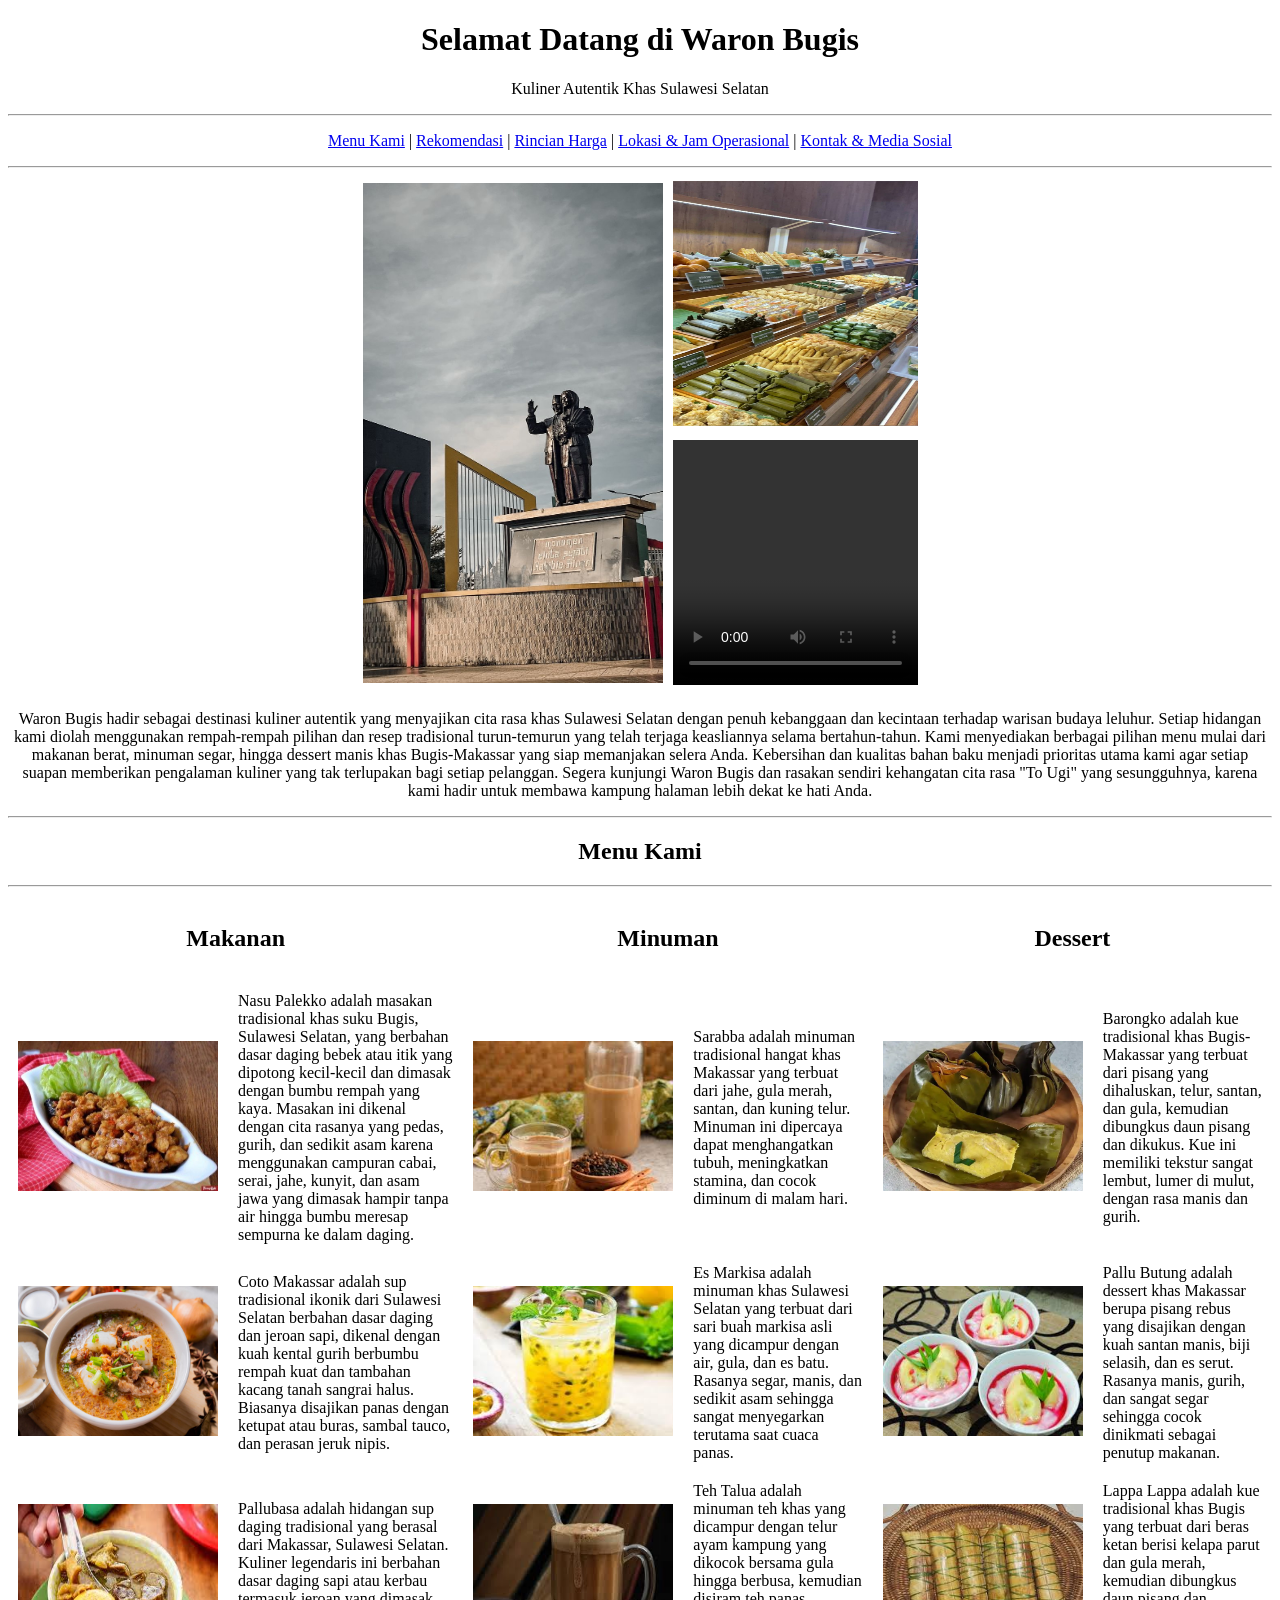
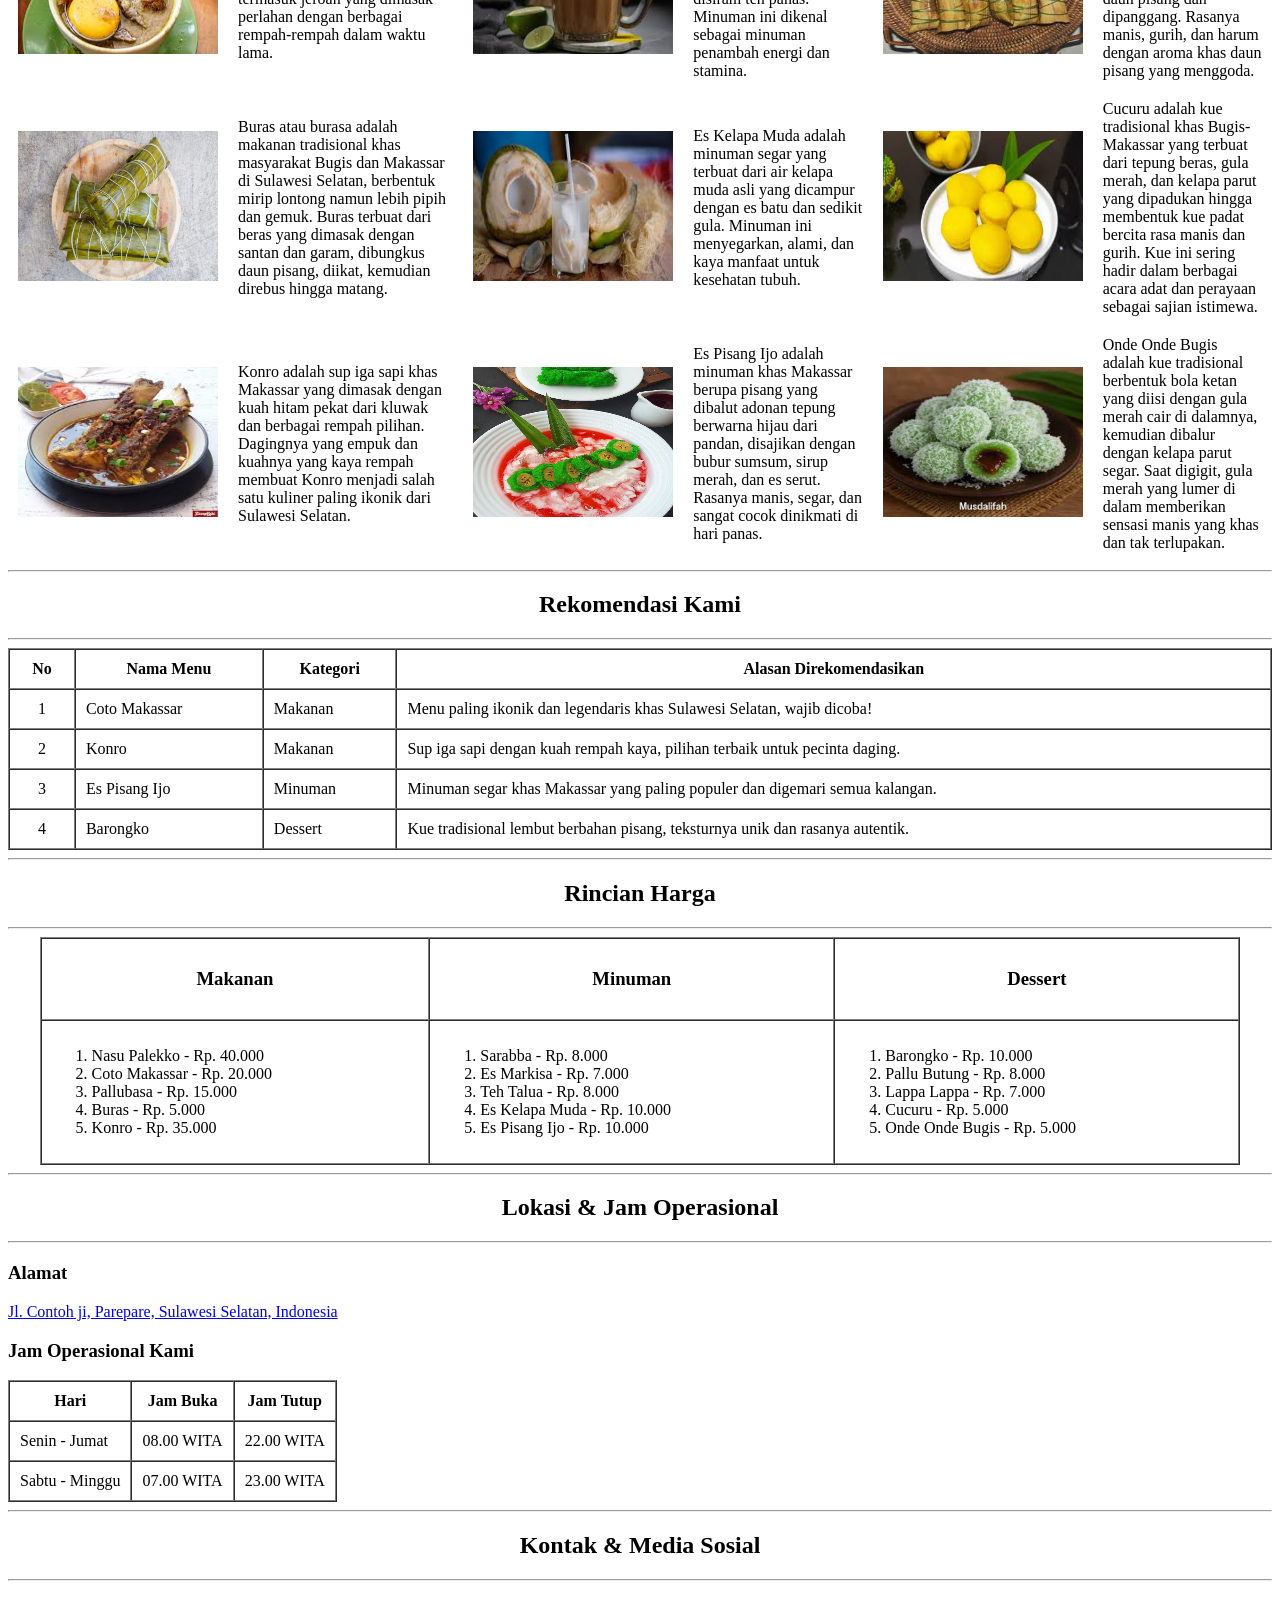
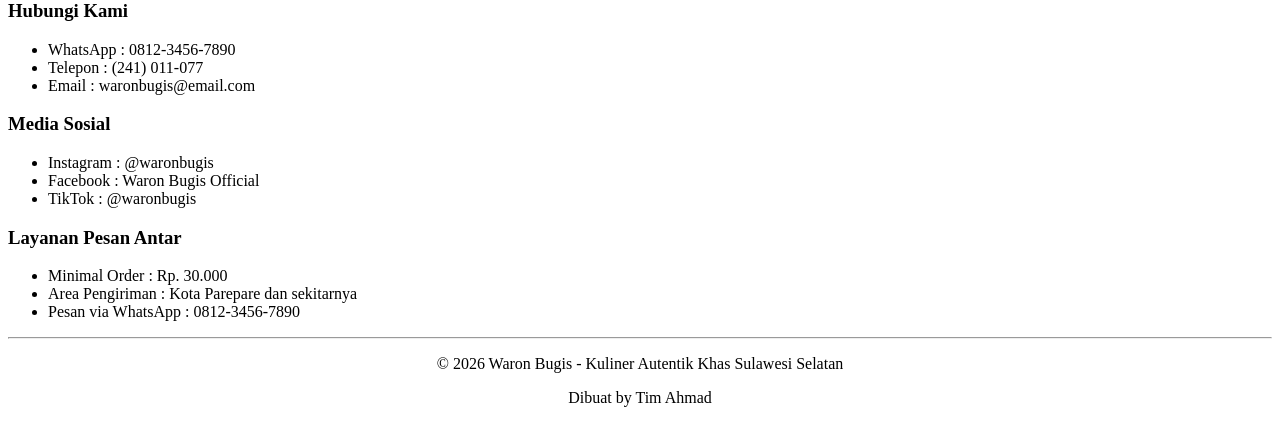
==== halamanweb.html @ 5486234c "Fiks mi ini bang" ====
<!DOCTYPE html>
<html lang="id">
<head>
    <meta charset="UTF-8">
    <meta name="viewport" content="width=device-width, initial-scale=1.0">
    <title>Waron Bugis</title>
    <link rel="icon" type="image/png" href="src/Logo Waron Bugis.png">
</head>
<body>
    <!--HEADER-->
    <header>
        <h1 align="center">Selamat Datang di Waron Bugis</h1>
        <p align="center">Kuliner Autentik Khas Sulawesi Selatan</p>
        <hr>
    </header>
    <!--NAVIGASI-->
    <nav>
        <p align="center">
            <a href="#menu" title="Mauki pesan apa kanda?">Menu Kami</a> |
            <a href="#rekomendasi" title="Ini kukasihkan ki rekomendasiku">Rekomendasi</a> |
            <a href="#harga" title="Sudah pasti aman ji didompet ta">Rincian Harga</a> |
            <a href="#lokasi" title="Mampir disini ki nah, liat jugaa waktu buka ta">Lokasi & Jam Operasional</a> |
            <a href="#kontak" title="Bisa ji kita hubungi ka">Kontak & Media Sosial</a>
        </p>
        <hr>
    </nav>
    <main>
        <!--SECTION 1: FOTO & DESKRIPSI-->
        <section>
            <center>
                <table border="0" cellpadding="5" cellspacing="0">
                <tr>
                    <td rowspan="2">
                        <img src="src/Gambar Monumen Cinta BJ Habibie dan Ainun.jpg" alt="Gambar Monumen Cinta Habibie Ainun" width="300" height="500" title="Cuman di kota Parepare!">
                    </td>
                    <td>
                        <img src="src/Gambar Warung.jpg" alt="Gambar Warung" width="245" height="245" title="Jangan lupa mampir yah gays!">
                    </td>
                </tr>
                <tr>
                    <td>
                        <video width="245" height="245" controls>
                            <source src="src/Pin_di_Simpan_Cepat.mp4" type="video/mp4">Browser Anda tidak mendukung elemen video.
                        </video>
                    </td>
                </tr>
            </table>
            </center>
            <p align="center">
                Waron Bugis hadir sebagai destinasi kuliner autentik yang menyajikan cita rasa khas Sulawesi Selatan dengan penuh kebanggaan dan kecintaan terhadap warisan budaya leluhur. Setiap hidangan kami diolah menggunakan rempah-rempah pilihan dan resep tradisional turun-temurun yang telah terjaga keasliannya selama bertahun-tahun. Kami menyediakan berbagai pilihan menu mulai dari makanan berat, minuman segar, hingga dessert manis khas Bugis-Makassar yang siap memanjakan selera Anda. Kebersihan dan kualitas bahan baku menjadi prioritas utama kami agar setiap suapan memberikan pengalaman kuliner yang tak terlupakan bagi setiap pelanggan. Segera kunjungi Waron Bugis dan rasakan sendiri kehangatan cita rasa "To Ugi" yang sesungguhnya, karena kami hadir untuk membawa kampung halaman lebih dekat ke hati Anda.
            </p>
            <hr>
        </section>
        <!--SECTION 2: MENU-->
        <section id="menu">
            <h2 align="center">Menu Kami</h2>
            <hr>
            <table border="0" cellpadding="10" cellspacing="0" width="100%">
                <thead>
                    <tr>
                        <th colspan="2"><h2>Makanan</h2></th>
                        <th colspan="2"><h2>Minuman</h2></th>
                        <th colspan="2"><h2>Dessert</h2></th>
                    </tr>
                </thead>
                <tbody>
                    <tr>
                        <td align="center"><img src="src/Nasu Palekko.jpg" alt="Nasu Palekko" width="200" height="150"></td>
                        <td>Nasu Palekko adalah masakan tradisional khas suku Bugis, Sulawesi Selatan, yang berbahan dasar daging bebek atau itik yang dipotong kecil-kecil dan dimasak dengan bumbu rempah yang kaya. Masakan ini dikenal dengan cita rasanya yang pedas, gurih, dan sedikit asam karena menggunakan campuran cabai, serai, jahe, kunyit, dan asam jawa yang dimasak hampir tanpa air hingga bumbu meresap sempurna ke dalam daging.</td>
                        <td align="center"><img src="src/sarabba.jpeg" alt="Sarabba" width="200" height="150"></td>
                        <td>Sarabba adalah minuman tradisional hangat khas Makassar yang terbuat dari jahe, gula merah, santan, dan kuning telur. Minuman ini dipercaya dapat menghangatkan tubuh, meningkatkan stamina, dan cocok diminum di malam hari.</td>
                        <td align="center"><img src="src/Barongko.jpg" alt="Barongko" width="200" height="150"></td>
                        <td>Barongko adalah kue tradisional khas Bugis-Makassar yang terbuat dari pisang yang dihaluskan, telur, santan, dan gula, kemudian dibungkus daun pisang dan dikukus. Kue ini memiliki tekstur sangat lembut, lumer di mulut, dengan rasa manis dan gurih.</td>
                    </tr>
                    <tr>
                        <td align="center"><img src="src/Coto Makassar.jpg" alt="Coto Makassar" width="200" height="150"></td>
                        <td>Coto Makassar adalah sup tradisional ikonik dari Sulawesi Selatan berbahan dasar daging dan jeroan sapi, dikenal dengan kuah kental gurih berbumbu rempah kuat dan tambahan kacang tanah sangrai halus. Biasanya disajikan panas dengan ketupat atau buras, sambal tauco, dan perasan jeruk nipis.</td>
                        <td align="center"><img src="src/markisa.jpeg" alt="Es Markisa" width="200" height="150"></td>
                        <td>Es Markisa adalah minuman khas Sulawesi Selatan yang terbuat dari sari buah markisa asli yang dicampur dengan air, gula, dan es batu. Rasanya segar, manis, dan sedikit asam sehingga sangat menyegarkan terutama saat cuaca panas.</td>
                        <td align="center"><img src="src/pallu butung.jpeg" alt="Pallu Butung" width="200" height="150"></td>
                        <td>Pallu Butung adalah dessert khas Makassar berupa pisang rebus yang disajikan dengan kuah santan manis, biji selasih, dan es serut. Rasanya manis, gurih, dan sangat segar sehingga cocok dinikmati sebagai penutup makanan.</td>
                    </tr>
                    <tr>
                        <td align="center"><img src="src/Pallubasa.jpg" alt="Pallubasa" width="200" height="150"></td>
                        <td>Pallubasa adalah hidangan sup daging tradisional yang berasal dari Makassar, Sulawesi Selatan. Kuliner legendaris ini berbahan dasar daging sapi atau kerbau termasuk jeroan yang dimasak perlahan dengan berbagai rempah-rempah dalam waktu lama.</td>
                        <td align="center"><img src="src/teh talua.jpeg" alt="Teh Talua" width="200" height="150"></td>
                        <td>Teh Talua adalah minuman teh khas yang dicampur dengan telur ayam kampung yang dikocok bersama gula hingga berbusa, kemudian disiram teh panas. Minuman ini dikenal sebagai minuman penambah energi dan stamina.</td>
                        <td align="center"><img src="src/lappa lappa.jpeg" alt="Lappa Lappa" width="200" height="150"></td>
                        <td>Lappa Lappa adalah kue tradisional khas Bugis yang terbuat dari beras ketan berisi kelapa parut dan gula merah, kemudian dibungkus daun pisang dan dipanggang. Rasanya manis, gurih, dan harum dengan aroma khas daun pisang yang menggoda.</td>
                    </tr>
                    <tr>
                        <td align="center"><img src="src/Buras.jpg" alt="Buras" width="200" height="150"></td>
                        <td>Buras atau burasa adalah makanan tradisional khas masyarakat Bugis dan Makassar di Sulawesi Selatan, berbentuk mirip lontong namun lebih pipih dan gemuk. Buras terbuat dari beras yang dimasak dengan santan dan garam, dibungkus daun pisang, diikat, kemudian direbus hingga matang.</td>
                        <td align="center"><img src="src/kelapa muda.jpeg" alt="Es Kelapa Muda" width="200" height="150"></td>
                        <td>Es Kelapa Muda adalah minuman segar yang terbuat dari air kelapa muda asli yang dicampur dengan es batu dan sedikit gula. Minuman ini menyegarkan, alami, dan kaya manfaat untuk kesehatan tubuh.</td>
                        <td align="center"><img src="src/cucuru.jpeg" alt="Cucuru" width="200" height="150"></td>
                        <td>Cucuru adalah kue tradisional khas Bugis-Makassar yang terbuat dari tepung beras, gula merah, dan kelapa parut yang dipadukan hingga membentuk kue padat bercita rasa manis dan gurih. Kue ini sering hadir dalam berbagai acara adat dan perayaan sebagai sajian istimewa.</td>
                    </tr>
                    <tr>
                        <td align="center"><img src="src/KONRO.jpeg" alt="Konro" width="200" height="150"></td>
                        <td>Konro adalah sup iga sapi khas Makassar yang dimasak dengan kuah hitam pekat dari kluwak dan berbagai rempah pilihan. Dagingnya yang empuk dan kuahnya yang kaya rempah membuat Konro menjadi salah satu kuliner paling ikonik dari Sulawesi Selatan.</td>
                        <td align="center"><img src="src/Es Pisang Ijo.jpg" alt="Es Pisang Ijo" width="200" height="150"></td>
                        <td>Es Pisang Ijo adalah minuman khas Makassar berupa pisang yang dibalut adonan tepung berwarna hijau dari pandan, disajikan dengan bubur sumsum, sirup merah, dan es serut. Rasanya manis, segar, dan sangat cocok dinikmati di hari panas.</td>
                        <td align="center"><img src="src/onde onde.jpeg" alt="Onde Onde Bugis" width="200" height="150"></td>
                        <td>Onde Onde Bugis adalah kue tradisional berbentuk bola ketan yang diisi dengan gula merah cair di dalamnya, kemudian dibalur dengan kelapa parut segar. Saat digigit, gula merah yang lumer di dalam memberikan sensasi manis yang khas dan tak terlupakan.</td>
                    </tr>
                </tbody>
            </table>
            <hr>
        </section>

        <!-- SECTION 3: REKOMENDASI MENU TERBAIK (Tag Semantik + Tabel HTML) -->
        <section id="rekomendasi">
            <h2 align="center">Rekomendasi Kami</h2>
            <hr>
            <table border="1" cellpadding="10" cellspacing="0" width="100%">
                <thead>
                    <tr>
                        <th>No</th>
                        <th>Nama Menu</th>
                        <th>Kategori</th>
                        <th>Alasan Direkomendasikan</th>
                    </tr>
                </thead>
                <tbody>
                    <tr>
                        <td align="center">1</td>
                        <td>Coto Makassar</td>
                        <td>Makanan</td>
                        <td>Menu paling ikonik dan legendaris khas Sulawesi Selatan, wajib dicoba!</td>
                    </tr>
                    <tr>
                        <td align="center">2</td>
                        <td>Konro</td>
                        <td>Makanan</td>
                        <td>Sup iga sapi dengan kuah rempah kaya, pilihan terbaik untuk pecinta daging.</td>
                    </tr>
                    <tr>
                        <td align="center">3</td>
                        <td>Es Pisang Ijo</td>
                        <td>Minuman</td>
                        <td>Minuman segar khas Makassar yang paling populer dan digemari semua kalangan.</td>
                    </tr>
                    <tr>
                        <td align="center">4</td>
                        <td>Barongko</td>
                        <td>Dessert</td>
                        <td>Kue tradisional lembut berbahan pisang, teksturnya unik dan rasanya autentik.</td>
                    </tr>
                </tbody>
            </table>
            <hr>
        </section>

        <!--SECTION 4: RINCIAN HARGA-->
        <section id="harga">
            <h2 align="center">Rincian Harga</h2>
            <hr>
            <table border="1" cellpadding="10" cellspacing="0" width="95%" align="center">
                <thead>
                    <tr>
                        <th><h3>Makanan</h3></th>
                        <th><h3>Minuman</h3></th>
                        <th><h3>Dessert</h3></th>
                    </tr>
                </thead>
                <tbody>
                    <tr>
                        <td>
                            <!--Ordered List Makanan-->
                            <ol>
                                <li>Nasu Palekko - Rp. 40.000</li>
                                <li>Coto Makassar - Rp. 20.000</li>
                                <li>Pallubasa - Rp. 15.000</li>
                                <li>Buras - Rp. 5.000</li>
                                <li>Konro - Rp. 35.000</li>
                            </ol>
                        </td>
                        <td>
                            <!--Ordered List Minuman-->
                            <ol>
                                <li>Sarabba - Rp. 8.000</li>
                                <li>Es Markisa - Rp. 7.000</li>
                                <li>Teh Talua - Rp. 8.000</li>
                                <li>Es Kelapa Muda - Rp. 10.000</li>
                                <li>Es Pisang Ijo - Rp. 10.000</li>
                            </ol>
                        </td>
                        <td>
                            <!--Ordered List Dessert-->
                            <ol>
                                <li>Barongko - Rp. 10.000</li>
                                <li>Pallu Butung - Rp. 8.000</li>
                                <li>Lappa Lappa - Rp. 7.000</li>
                                <li>Cucuru - Rp. 5.000</li>
                                <li>Onde Onde Bugis - Rp. 5.000</li>
                            </ol>
                        </td>
                    </tr>
                </tbody>
            </table>
            <hr>
        </section>
        <!--SECTION 5: LOKASI & JAM OPERASIONAL-->
        <section id="lokasi">
            <h2 align="center">Lokasi & Jam Operasional</h2>
            <hr>
            <h3>Alamat</h3>
            <p>
                <!--Alamat Random / aslinya alamatku hahayuk-->
                <a href="https://www.google.com/maps/@-4.0286881,119.6275054,3a,75y,97.7h,92t/data=!3m7!1e1!3m5!1s-DixHlWUo2ZtE0WzrIvOcA!2e0!6shttps:%2F%2Fstreetviewpixels-pa.googleapis.com%2Fv1%2Fthumbnail%3Fcb_client%3Dmaps_sv.tactile%26w%3D900%26h%3D600%26pitch%3D-2.0030302861149636%26panoid%3D-DixHlWUo2ZtE0WzrIvOcA%26yaw%3D97.70387220709273!7i16384!8i8192?entry=ttu&g_ep=EgoyMDI2MDMwMy4wIKXMDSoASAFQAw%3D%3D" target="_blank" title="Alamat kami disini yah!">
                    Jl. Contoh ji, Parepare, Sulawesi Selatan, Indonesia
                </a>
            </p>
            <!--Jadwal buka ta disini-->
            <h3>Jam Operasional Kami</h3>
            <table border="1" cellpadding="10" cellspacing="0">
                <thead>
                    <tr>
                        <th>Hari</th>
                        <th>Jam Buka</th>
                        <th>Jam Tutup</th>
                    </tr>
                </thead>
                <tbody>
                    <tr>
                        <td>Senin - Jumat</td>
                        <td>08.00 WITA</td>
                        <td>22.00 WITA</td>
                    </tr>
                    <tr>
                        <td>Sabtu - Minggu</td>
                        <td>07.00 WITA</td>
                        <td>23.00 WITA</td>
                    </tr>
                </tbody>
            </table>
            <hr>
        </section>
        <!--SECTION 6: KONTAK & MEDIA SOSIAL-->
        <section id="kontak">
            <h2 align="center">Kontak & Media Sosial</h2>
            <hr>
            <h3>Hubungi Kami</h3>
            <!--Unordered List Kontak-->
            <ul>
                <li>WhatsApp : 0812-3456-7890</li>
                <li>Telepon  : (241) 011-077</li>
                <li>Email    : waronbugis@email.com</li>
            </ul>
            <!--Unordered List Medsos-->
            <h3>Media Sosial</h3>
            <ul>
                <li>Instagram : @waronbugis</li>
                <li>Facebook  : Waron Bugis Official</li>
                <li>TikTok    : @waronbugis</li>
            </ul>
            <!--Batas pesananan minimalnya berapa?-->
            <h3>Layanan Pesan Antar</h3>
            <ul>
                <li>Minimal Order : Rp. 30.000</li>
                <li>Area Pengiriman : Kota Parepare dan sekitarnya</li>
                <li>Pesan via WhatsApp : 0812-3456-7890</li>
            </ul>
            <hr>
        </section>
    </main>
    <!--FOOTER dan copyright by tim Ahmad (Ahmad Fauzan Syalwah dan Arya Ahmad)-->
    <footer>
        <p align="center">&copy; 2026 Waron Bugis - Kuliner Autentik Khas Sulawesi Selatan</p>
        <p align="center">Dibuat by Tim Ahmad</p>
    </footer>
</body>
</html>
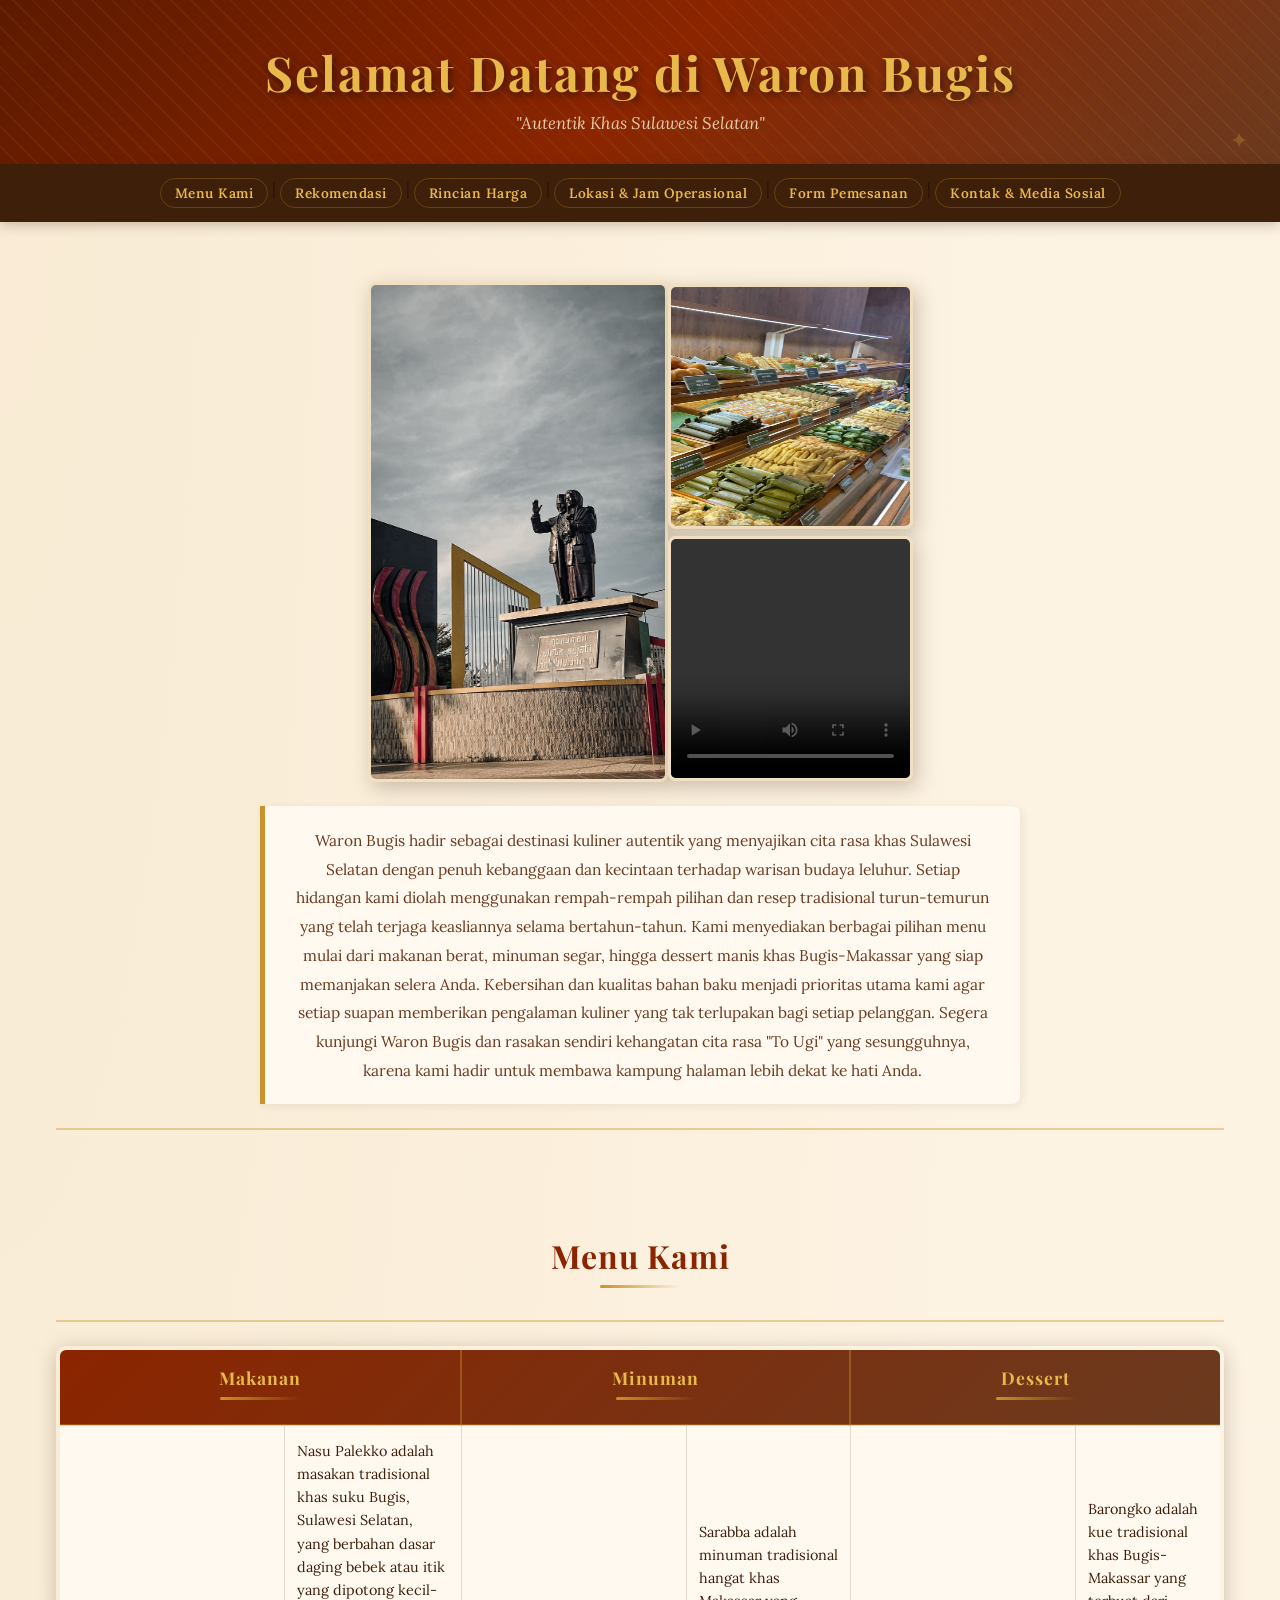
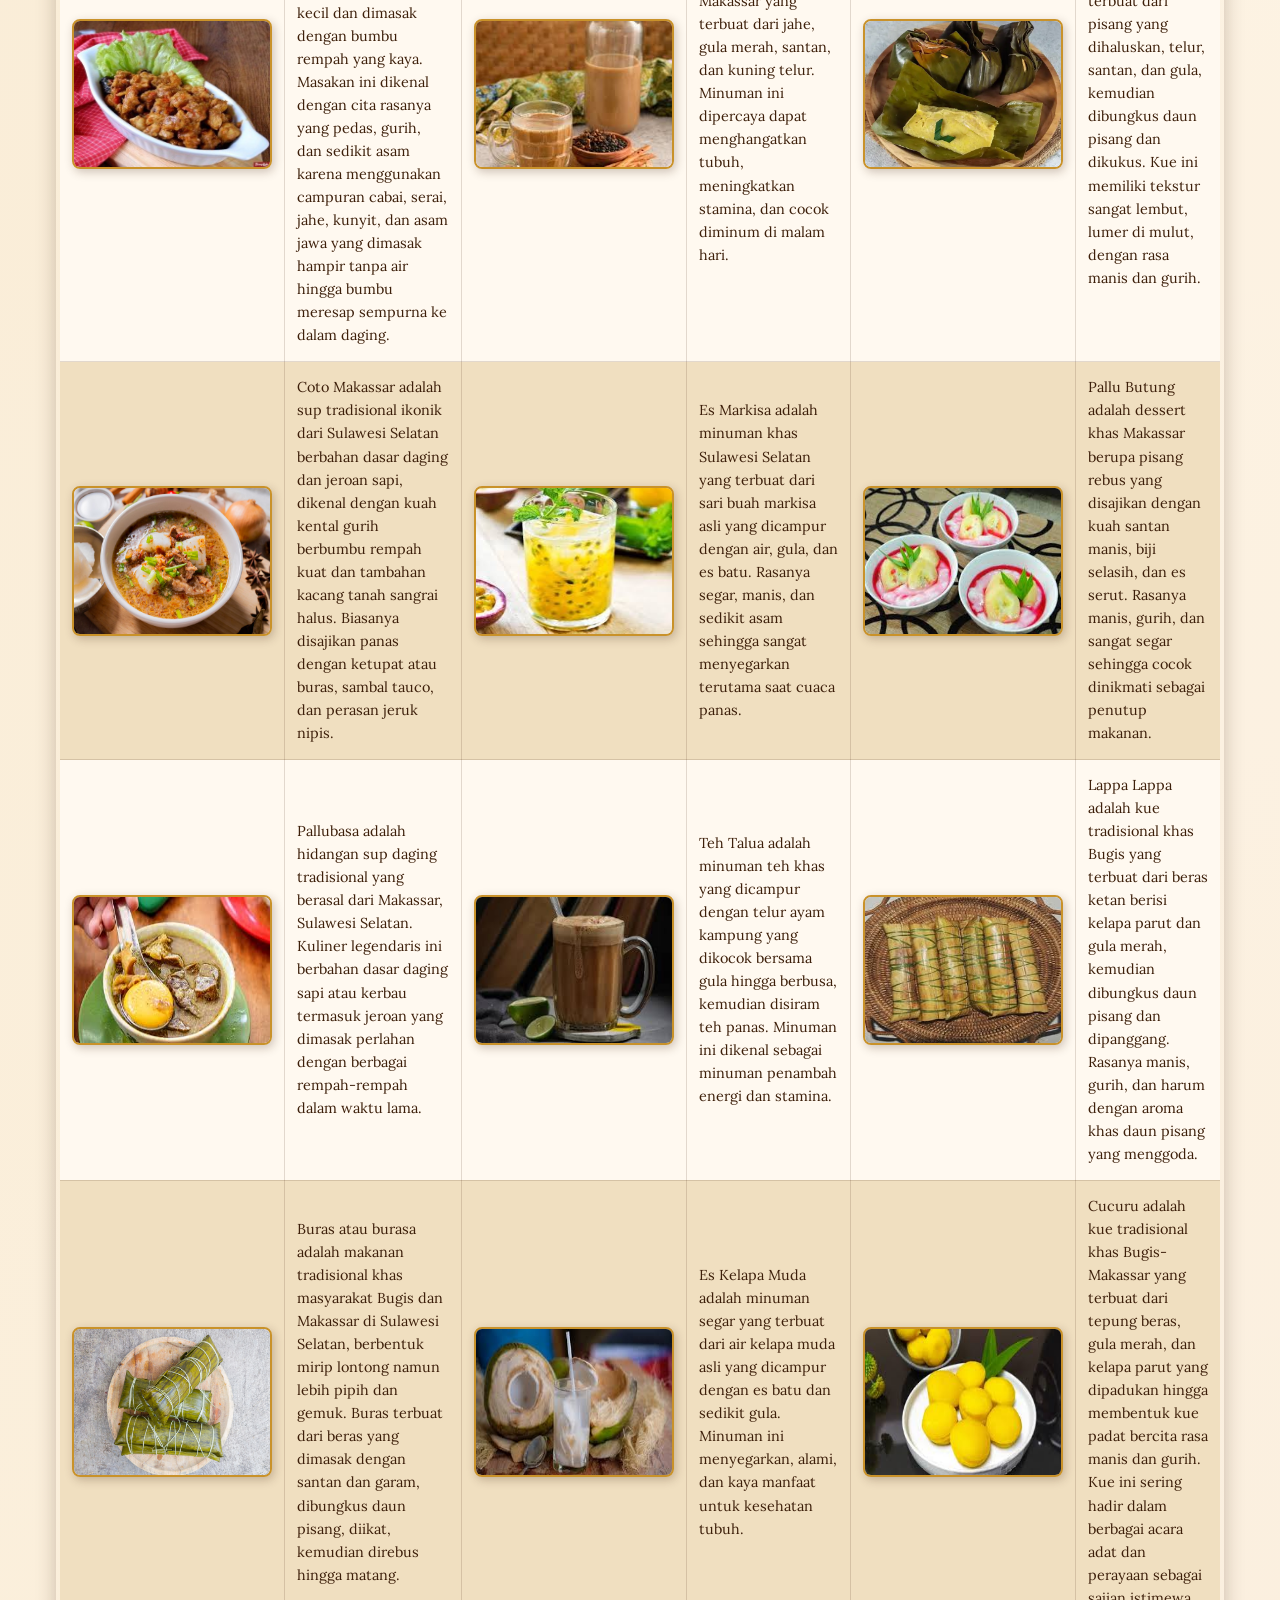
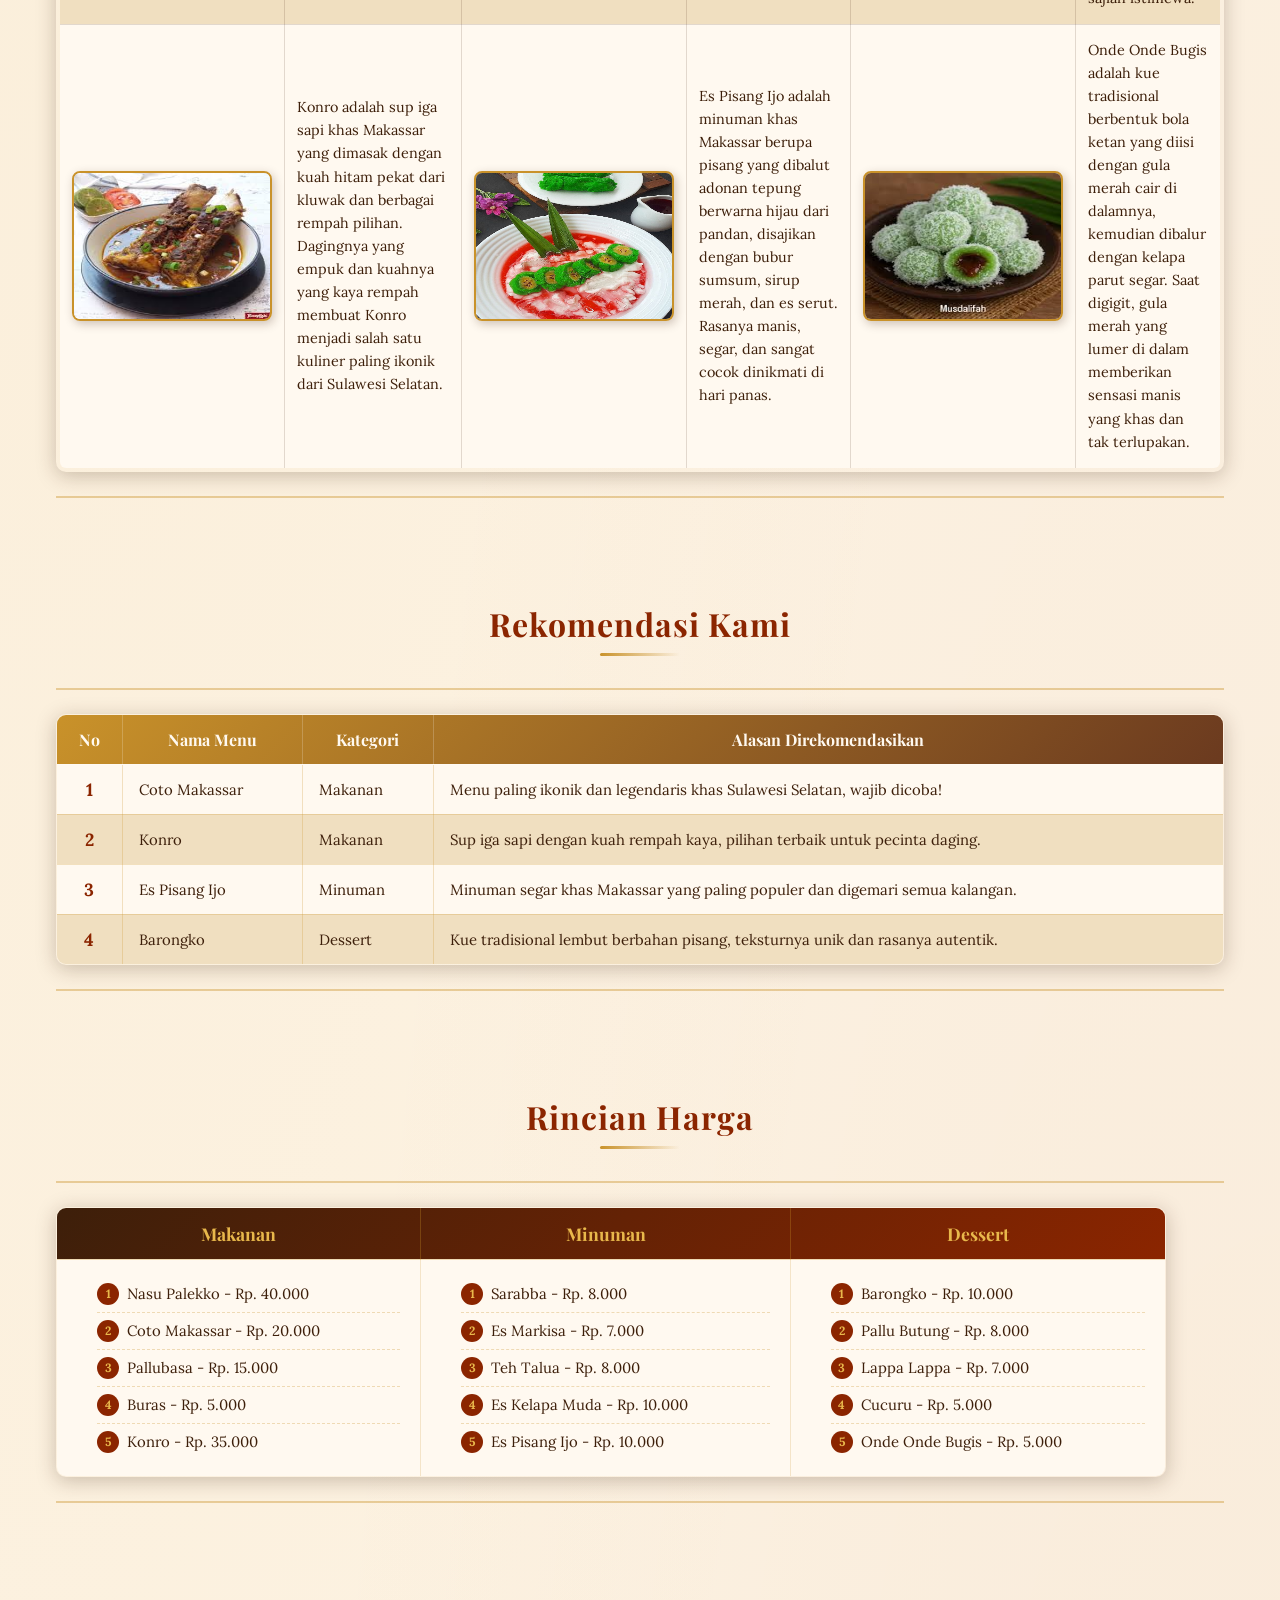
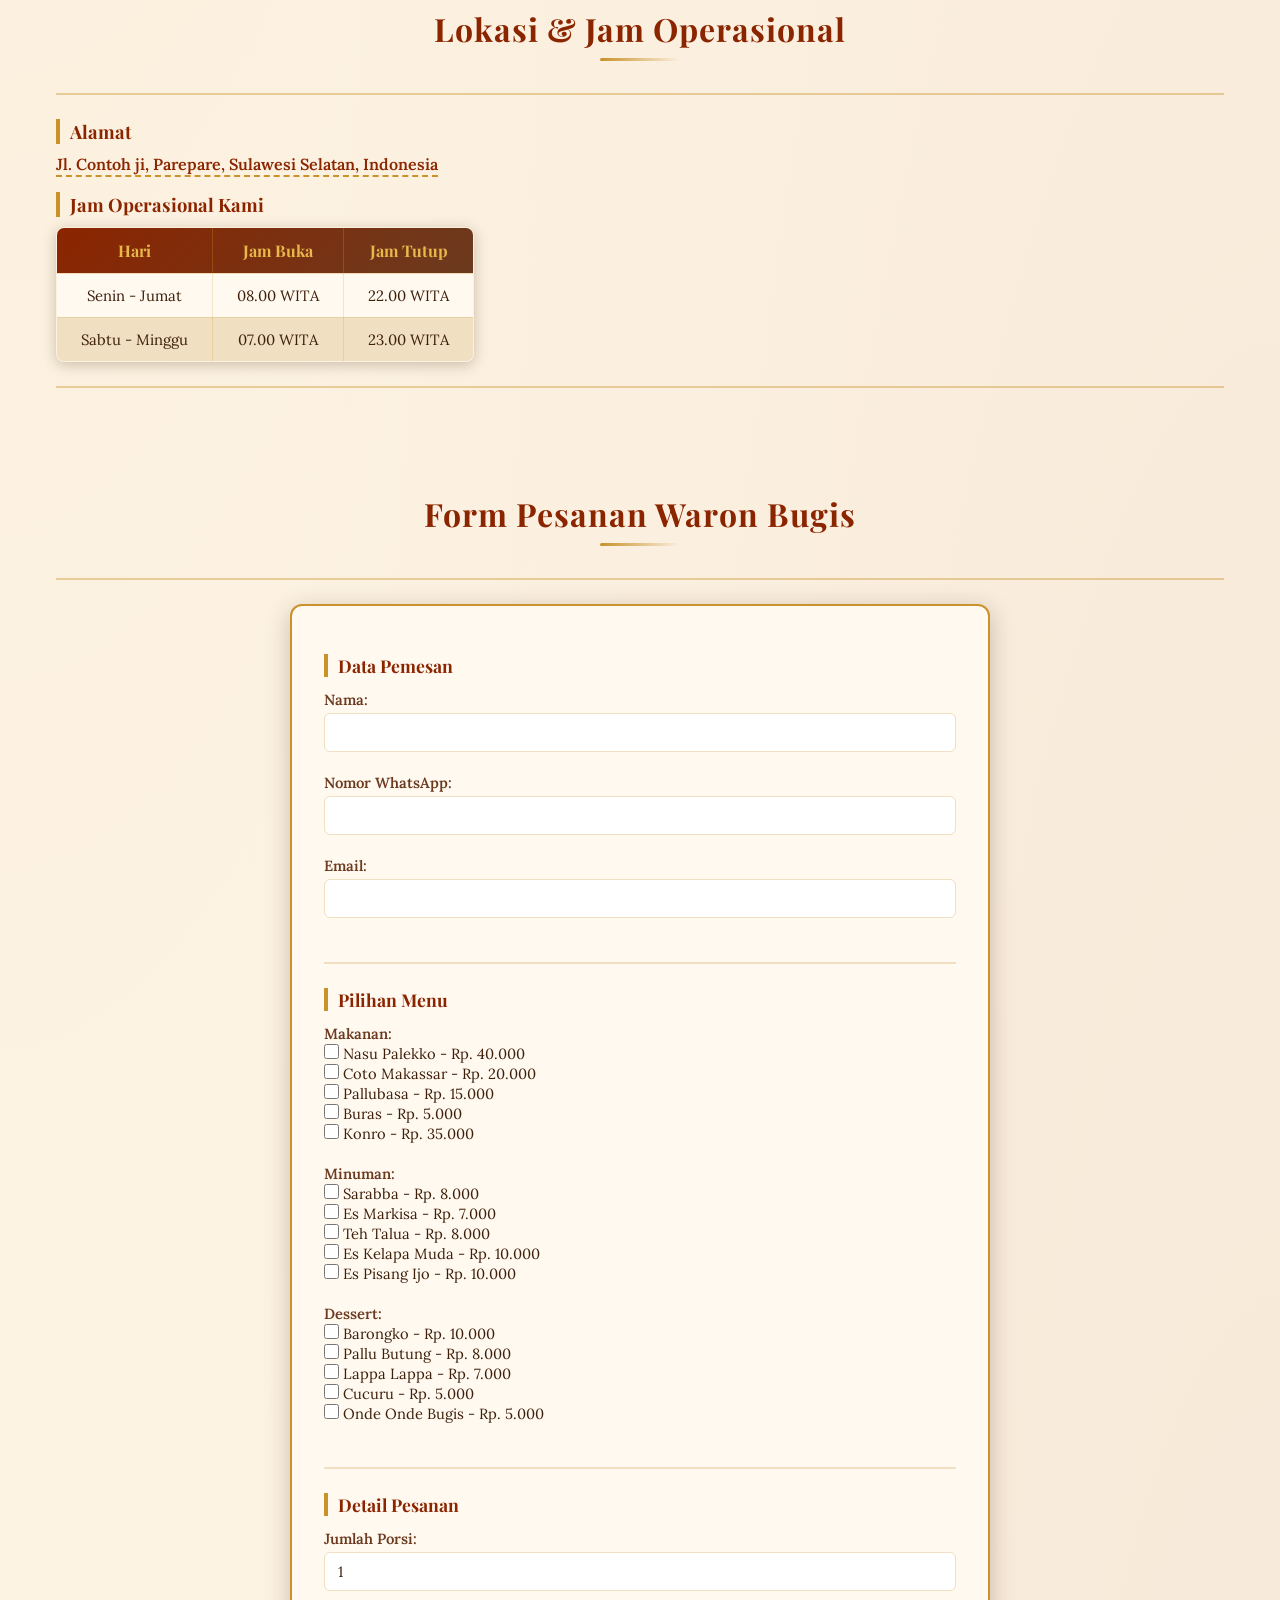
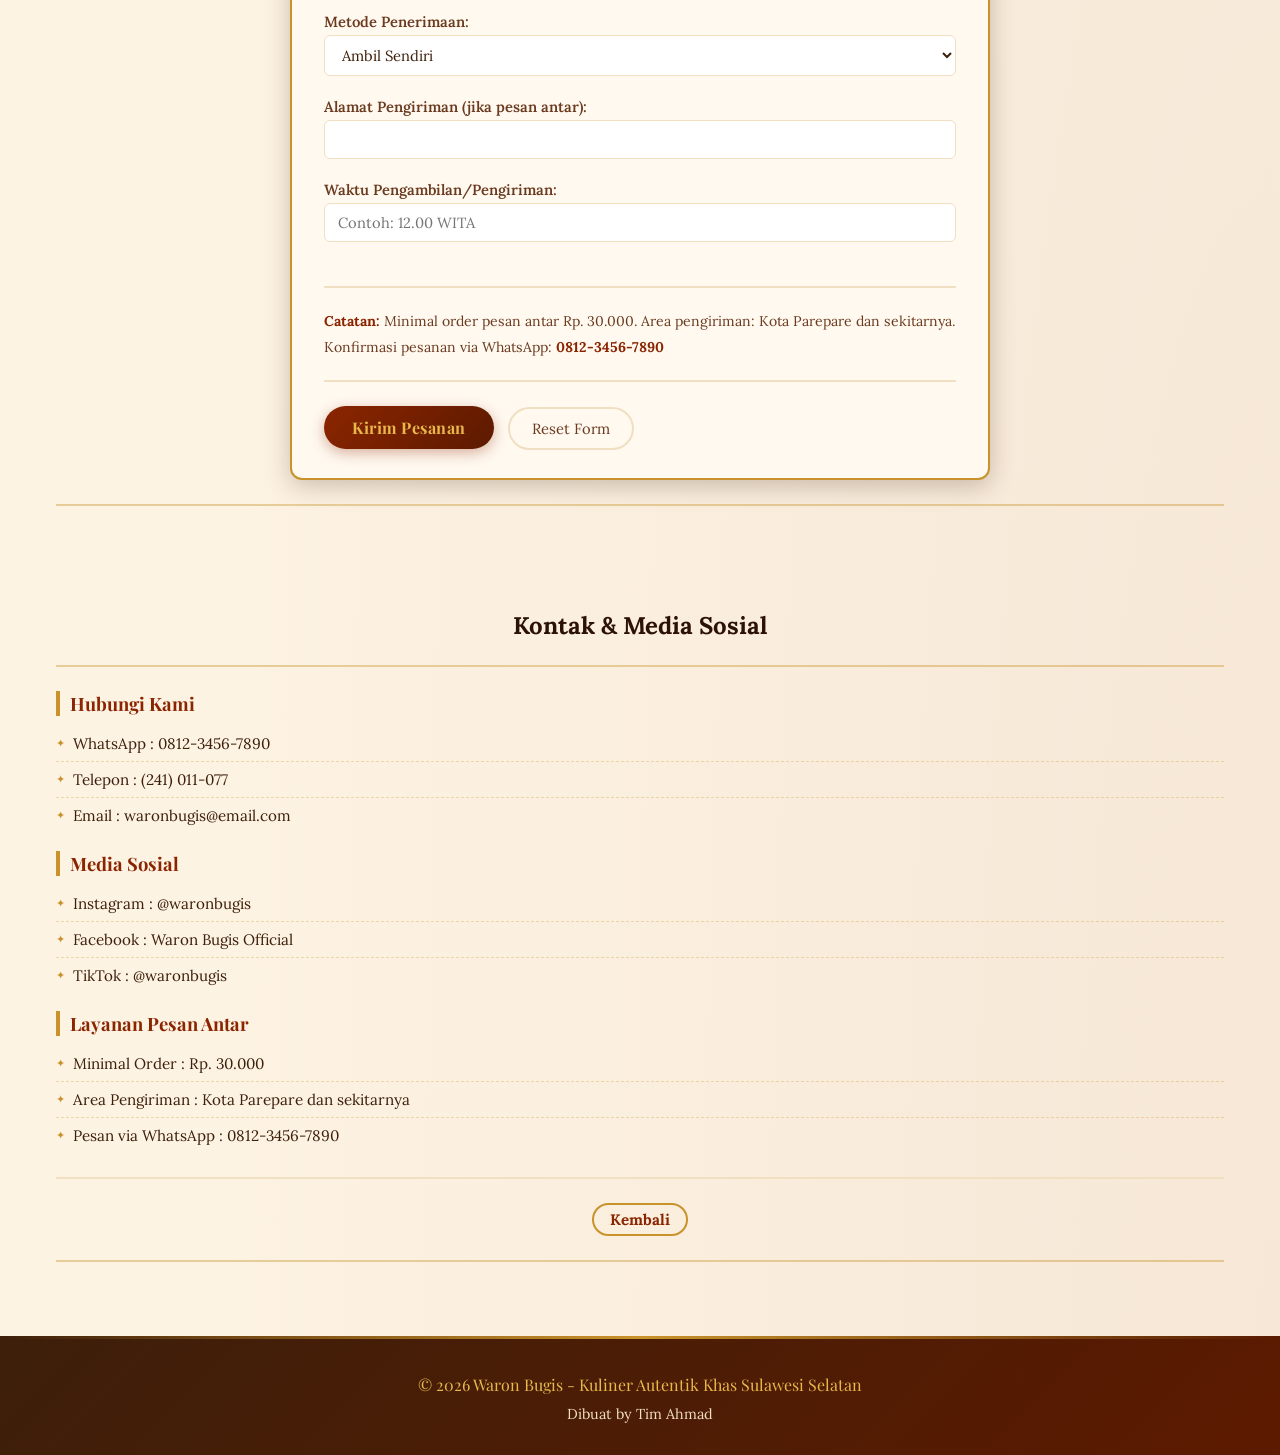
==== commit 39db5e34: "Add style.css untuk tampilan Waron Bugis" ====
--- a/halamanweb.html
+++ b/halamanweb.html
@@ -4,13 +4,14 @@
     <meta charset="UTF-8">
     <meta name="viewport" content="width=device-width, initial-scale=1.0">
     <title>Waron Bugis</title>
+    <link rel="stylesheet" href="style.css">
     <link rel="icon" type="image/png" href="src/Logo Waron Bugis.png">
 </head>
 <body>
     <!--HEADER-->
     <header>
-        <h1 align="center">Selamat Datang di Waron Bugis</h1>
-        <p align="center">Kuliner Autentik Khas Sulawesi Selatan</p>
+        <h1 id="kembali" align="center">Selamat Datang di Waron Bugis</h1>
+        <p align="center"><i>"Autentik Khas Sulawesi Selatan"</i></p>
         <hr>
     </header>
     <!--NAVIGASI-->
@@ -20,6 +21,7 @@
             <a href="#rekomendasi" title="Ini kukasihkan ki rekomendasiku">Rekomendasi</a> |
             <a href="#harga" title="Sudah pasti aman ji didompet ta">Rincian Harga</a> |
             <a href="#lokasi" title="Mampir disini ki nah, liat jugaa waktu buka ta">Lokasi & Jam Operasional</a> |
+            <a href="#pemesanan" title="Bisa ji kita hubungi ka">Form Pemesanan</a> |
             <a href="#kontak" title="Bisa ji kita hubungi ka">Kontak & Media Sosial</a>
         </p>
         <hr>
@@ -46,21 +48,21 @@
                 </tr>
             </table>
             </center>
-            <p align="center">
+            <p id="deks" align="center">
                 Waron Bugis hadir sebagai destinasi kuliner autentik yang menyajikan cita rasa khas Sulawesi Selatan dengan penuh kebanggaan dan kecintaan terhadap warisan budaya leluhur. Setiap hidangan kami diolah menggunakan rempah-rempah pilihan dan resep tradisional turun-temurun yang telah terjaga keasliannya selama bertahun-tahun. Kami menyediakan berbagai pilihan menu mulai dari makanan berat, minuman segar, hingga dessert manis khas Bugis-Makassar yang siap memanjakan selera Anda. Kebersihan dan kualitas bahan baku menjadi prioritas utama kami agar setiap suapan memberikan pengalaman kuliner yang tak terlupakan bagi setiap pelanggan. Segera kunjungi Waron Bugis dan rasakan sendiri kehangatan cita rasa "To Ugi" yang sesungguhnya, karena kami hadir untuk membawa kampung halaman lebih dekat ke hati Anda.
             </p>
             <hr>
         </section>
         <!--SECTION 2: MENU-->
         <section id="menu">
-            <h2 align="center">Menu Kami</h2>
-            <hr>
-            <table border="0" cellpadding="10" cellspacing="0" width="100%">
+            <h2 id="subjud" align="center">Menu Kami</h2>
+            <hr>
+            <table border="4" cellpadding="10" cellspacing="0" width="100%">
                 <thead>
                     <tr>
-                        <th colspan="2"><h2>Makanan</h2></th>
-                        <th colspan="2"><h2>Minuman</h2></th>
-                        <th colspan="2"><h2>Dessert</h2></th>
+                        <th colspan="2"><h2 id="subjud">Makanan</h2></th>
+                        <th colspan="2"><h2 id="subjud">Minuman</h2></th>
+                        <th colspan="2"><h2 id="subjud">Dessert</h2></th>
                     </tr>
                 </thead>
                 <tbody>
@@ -109,17 +111,17 @@
             <hr>
         </section>
 
-        <!-- SECTION 3: REKOMENDASI MENU TERBAIK (Tag Semantik + Tabel HTML) -->
+        <!--SECTION 3: REKOMENDASI MENU TERBAIK-->
         <section id="rekomendasi">
-            <h2 align="center">Rekomendasi Kami</h2>
+            <h2 id="subjud" align="center">Rekomendasi Kami</h2>
             <hr>
             <table border="1" cellpadding="10" cellspacing="0" width="100%">
                 <thead>
                     <tr>
-                        <th>No</th>
-                        <th>Nama Menu</th>
-                        <th>Kategori</th>
-                        <th>Alasan Direkomendasikan</th>
+                        <th id="subjud">No</th>
+                        <th id="subjud">Nama Menu</th>
+                        <th id="subjud">Kategori</th>
+                        <th id="subjud">Alasan Direkomendasikan</th>
                     </tr>
                 </thead>
                 <tbody>
@@ -154,9 +156,9 @@
 
         <!--SECTION 4: RINCIAN HARGA-->
         <section id="harga">
-            <h2 align="center">Rincian Harga</h2>
-            <hr>
-            <table border="1" cellpadding="10" cellspacing="0" width="95%" align="center">
+            <h2 id="subjud" align="center">Rincian Harga</h2>
+            <hr>
+            <table border="1" cellpadding="1" cellspacing="0" width="95%" align="center">
                 <thead>
                     <tr>
                         <th><h3>Makanan</h3></th>
@@ -203,7 +205,7 @@
         </section>
         <!--SECTION 5: LOKASI & JAM OPERASIONAL-->
         <section id="lokasi">
-            <h2 align="center">Lokasi & Jam Operasional</h2>
+            <h2 id="subjud" align="center">Lokasi & Jam Operasional</h2>
             <hr>
             <h3>Alamat</h3>
             <p>
@@ -237,8 +239,68 @@
             </table>
             <hr>
         </section>
-        <!--SECTION 6: KONTAK & MEDIA SOSIAL-->
-        <section id="kontak">
+        <!--Sectin 6 : PEMESANAN-->
+        <section id="pemesanan">
+            <h2 id="subjud" align="center">Form Pesanan Waron Bugis</h2>
+            <hr>
+            <form action="/submit" method="POST">
+        
+        <h3>Data Pemesan</h3>
+        <label for="nama">Nama:</label><br>
+        <input type="text" id="nama" name="nama"><br><br>
+        <label for="telepon">Nomor WhatsApp:</label><br>
+        <input type="tel" id="telepon" name="telepon"><br><br>
+        <label for="email">Email:</label><br>
+        <input type="email" id="email" name="email"><br><br>
+        <hr>
+        <!--Opsi Menu-->
+        <h3>Pilihan Menu</h3>
+        <label>Makanan:</label><br>
+        <input type="checkbox" name="menu" value="Nasu Palekko"> <label>Nasu Palekko - Rp. 40.000</label><br>
+        <input type="checkbox" name="menu" value="Coto Makassar"> <label>Coto Makassar - Rp. 20.000</label><br>
+        <input type="checkbox" name="menu" value="Pallubasa"> <label>Pallubasa - Rp. 15.000</label><br>
+        <input type="checkbox" name="menu" value="Buras"> <label>Buras - Rp. 5.000</label><br>
+        <input type="checkbox" name="menu" value="Konro"> <label>Konro - Rp. 35.000</label><br><br>
+        <!--Opsi Minuman-->
+        <label>Minuman:</label><br>
+        <input type="checkbox" name="menu" value="Sarabba"> <label>Sarabba - Rp. 8.000</label><br>
+        <input type="checkbox" name="menu" value="Es Markisa"> <label>Es Markisa - Rp. 7.000</label><br>
+        <input type="checkbox" name="menu" value="Teh Talua"> <label>Teh Talua - Rp. 8.000</label><br>
+        <input type="checkbox" name="menu" value="Es Kelapa Muda"> <label>Es Kelapa Muda - Rp. 10.000</label><br>
+        <input type="checkbox" name="menu" value="Es Pisang Ijo"> <label>Es Pisang Ijo - Rp. 10.000</label><br><br>
+        <!--Opsi Dessert-->
+        <label>Dessert:</label><br>
+        <input type="checkbox" name="menu" value="Barongko"> <label>Barongko - Rp. 10.000</label><br>
+        <input type="checkbox" name="menu" value="Pallu Butung"> <label>Pallu Butung - Rp. 8.000</label><br>
+        <input type="checkbox" name="menu" value="Lappa Lappa"> <label>Lappa Lappa - Rp. 7.000</label><br>
+        <input type="checkbox" name="menu" value="Cucuru"> <label>Cucuru - Rp. 5.000</label><br>
+        <input type="checkbox" name="menu" value="Onde Onde Bugis"> <label>Onde Onde Bugis - Rp. 5.000</label><br><br>
+                <hr>
+        <!--Detail Pesananan-->
+        <h3>Detail Pesanan</h3>
+        <label for="jumlah">Jumlah Porsi:</label><br>
+        <input type="number" id="jumlah" name="jumlah" min="1" value="1"><br><br>
+        <label for="metode">Metode Penerimaan:</label><br>
+        <select id="metode" name="metode">
+            <option value="Ambil Sendiri">Ambil Sendiri</option>
+            <option value="Pesan Antar">Pesan Antar</option>
+        </select><br><br>
+        <label for="alamat">Alamat Pengiriman (jika pesan antar):</label><br>
+        <input type="text" id="alamat" name="alamat" size="40"><br><br>
+        <label for="waktu">Waktu Pengambilan/Pengiriman:</label><br>
+        <input type="text" id="waktu" name="waktu" placeholder="Contoh: 12.00 WITA"><br><br>
+        <hr>
+        <p><b>Catatan:</b> Minimal order pesan antar Rp. 30.000. Area pengiriman: Kota Parepare dan sekitarnya.</p>
+        <p>Konfirmasi pesanan via WhatsApp: <b>0812-3456-7890</b></p>
+        <hr>
+        <input type="submit" value="Kirim Pesanan">
+        <input type="reset" value="Reset Form">
+    </form>
+
+    <hr>
+        </section>
+        <!--SECTION 7: KONTAK & MEDIA SOSIAL-->
+        <section id="kontak" id="subjud">
             <h2 align="center">Kontak & Media Sosial</h2>
             <hr>
             <h3>Hubungi Kami</h3>
@@ -263,11 +325,13 @@
                 <li>Pesan via WhatsApp : 0812-3456-7890</li>
             </ul>
             <hr>
+            <p align="center"><a href="#kembali" title="Kembali keatas">Kembali</a></p>
+            <hr>
         </section>
     </main>
     <!--FOOTER dan copyright by tim Ahmad (Ahmad Fauzan Syalwah dan Arya Ahmad)-->
     <footer>
-        <p align="center">&copy; 2026 Waron Bugis - Kuliner Autentik Khas Sulawesi Selatan</p>
+        <p id="deks" align="center">&copy; 2026 Waron Bugis - Kuliner Autentik Khas Sulawesi Selatan</p>
         <p align="center">Dibuat by Tim Ahmad</p>
     </footer>
 </body>
--- a/style.css
+++ b/style.css
@@ -0,0 +1,687 @@
+/* ===================================================
+   WARON BUGIS - CSS Stylesheet
+   Tema: Autentik Khas Sulawesi Selatan
+   Palet: Merah Bata, Emas, Krem Hangat, Coklat Tua
+   =================================================== */
+
+@import url('https://fonts.googleapis.com/css2?family=Playfair+Display:ital,wght@0,400;0,700;1,400&family=Lora:ital,wght@0,400;0,600;1,400&display=swap');
+
+/* ── CSS Variables ── */
+:root {
+  --merah-bata:  #8B2500;
+  --merah-tua:   #5C1A00;
+  --emas:        #C9922A;
+  --emas-muda:   #E8B84B;
+  --krem:        #FDF3E3;
+  --krem-tua:    #F0DFC0;
+  --coklat:      #3D1F0A;
+  --coklat-mid:  #6B3A1F;
+  --putih-gading:#FFF9F0;
+  --teks-gelap:  #2C1204;
+  --shadow:      rgba(61, 31, 10, 0.25);
+}
+
+/* ── Reset & Base ── */
+*, *::before, *::after {
+  box-sizing: border-box;
+  margin: 0;
+  padding: 0;
+}
+
+html {
+  scroll-behavior: smooth;
+}
+
+body {
+  font-family: 'Lora', Georgia, serif;
+  background-color: var(--krem);
+  color: var(--teks-gelap);
+  background-image:
+    radial-gradient(ellipse at top left, rgba(201,146,42,0.08) 0%, transparent 60%),
+    radial-gradient(ellipse at bottom right, rgba(139,37,0,0.06) 0%, transparent 60%);
+  min-height: 100vh;
+}
+
+/* ── HEADER ── */
+header {
+  background: linear-gradient(135deg, var(--merah-tua) 0%, var(--merah-bata) 50%, var(--coklat-mid) 100%);
+  padding: 40px 20px 30px;
+  position: relative;
+  overflow: hidden;
+}
+
+header::before {
+  content: '';
+  position: absolute;
+  inset: 0;
+  background-image:
+    repeating-linear-gradient(
+      45deg,
+      transparent,
+      transparent 12px,
+      rgba(201,146,42,0.08) 12px,
+      rgba(201,146,42,0.08) 14px
+    );
+  pointer-events: none;
+}
+
+header::after {
+  content: '✦';
+  position: absolute;
+  bottom: 10px;
+  right: 24px;
+  font-size: 1.4rem;
+  color: rgba(201,146,42,0.35);
+  letter-spacing: 8px;
+}
+
+header h1 {
+  font-family: 'Playfair Display', serif;
+  font-size: clamp(1.8rem, 5vw, 3rem);
+  color: var(--emas-muda);
+  text-shadow: 2px 3px 8px rgba(0,0,0,0.5);
+  letter-spacing: 2px;
+  position: relative;
+}
+
+header p {
+  color: var(--krem-tua);
+  font-style: italic;
+  font-size: 1.05rem;
+  margin-top: 8px;
+  opacity: 0.9;
+  position: relative;
+}
+
+header hr {
+  display: none;
+}
+
+/* ── NAVIGASI ── */
+nav {
+  background: var(--coklat);
+  padding: 14px 20px;
+  position: sticky;
+  top: 0;
+  z-index: 100;
+  box-shadow: 0 3px 12px var(--shadow);
+}
+
+nav p {
+  display: flex;
+  flex-wrap: wrap;
+  justify-content: center;
+  gap: 6px 4px;
+  margin: 0;
+}
+
+nav a {
+  color: var(--emas-muda);
+  text-decoration: none;
+  font-family: 'Lora', serif;
+  font-size: 0.85rem;
+  font-weight: 600;
+  letter-spacing: 0.5px;
+  padding: 5px 14px;
+  border: 1px solid rgba(201,146,42,0.3);
+  border-radius: 20px;
+  transition: all 0.25s ease;
+}
+
+nav a:hover {
+  background: var(--emas);
+  color: var(--coklat);
+  border-color: var(--emas);
+  transform: translateY(-1px);
+  box-shadow: 0 4px 12px rgba(201,146,42,0.3);
+}
+
+nav hr {
+  display: none;
+}
+
+/* ── MAIN & SECTIONS ── */
+main {
+  max-width: 1200px;
+  margin: 0 auto;
+  padding: 0 16px;
+}
+
+section {
+  padding: 40px 0;
+}
+
+hr {
+  border: none;
+  border-top: 2px solid var(--krem-tua);
+  margin: 24px 0;
+}
+
+section > hr:first-of-type,
+section > hr:last-of-type {
+  border-color: var(--emas);
+  opacity: 0.4;
+}
+
+/* ── HEADINGS ── */
+h2#subjud, h2[id="subjud"] {
+  font-family: 'Playfair Display', serif;
+  font-size: clamp(1.4rem, 3vw, 2rem);
+  color: var(--merah-bata);
+  letter-spacing: 1px;
+  padding-bottom: 8px;
+  position: relative;
+  display: inline-block;
+  width: 100%;
+}
+
+h2#subjud::after {
+  content: '';
+  display: block;
+  width: 80px;
+  height: 3px;
+  background: linear-gradient(90deg, var(--emas), transparent);
+  margin: 8px auto 0;
+  border-radius: 2px;
+}
+
+h3 {
+  font-family: 'Playfair Display', serif;
+  color: var(--merah-bata);
+  font-size: 1.15rem;
+  margin: 18px 0 10px;
+  border-left: 4px solid var(--emas);
+  padding-left: 10px;
+}
+
+/* ── DESKRIPSI TEKS ── */
+#deks, p#deks {
+  font-size: 0.97rem;
+  line-height: 1.85;
+  color: var(--coklat-mid);
+  max-width: 760px;
+  margin: 20px auto;
+  padding: 20px 28px;
+  background: var(--putih-gading);
+  border-left: 5px solid var(--emas);
+  border-radius: 0 8px 8px 0;
+  box-shadow: 2px 2px 10px rgba(0,0,0,0.07);
+}
+
+/* ── SECTION 1: FOTO ── */
+section:first-of-type table {
+  margin: 20px auto;
+}
+
+section:first-of-type img,
+section:first-of-type video {
+  border-radius: 8px;
+  box-shadow: 4px 6px 20px var(--shadow);
+  border: 3px solid var(--krem-tua);
+}
+
+/* ── SECTION 2: MENU TABLE ── */
+#menu table {
+  border-collapse: collapse;
+  border-radius: 10px;
+  overflow: hidden;
+  box-shadow: 0 4px 20px var(--shadow);
+  border: 4px solid var(--merah-bata) !important;
+}
+
+#menu table thead tr {
+  background: linear-gradient(135deg, var(--merah-bata), var(--coklat-mid));
+}
+
+#menu table thead th {
+  padding: 16px 10px;
+  border: 2px solid rgba(201,146,42,0.4) !important;
+}
+
+#menu table thead h2 {
+  color: var(--emas-muda);
+  font-family: 'Playfair Display', serif;
+  font-size: 1.1rem;
+  margin: 0;
+}
+
+#menu table tbody tr {
+  transition: background 0.2s;
+}
+
+#menu table tbody tr:nth-child(odd) {
+  background-color: var(--putih-gading);
+}
+
+#menu table tbody tr:nth-child(even) {
+  background-color: var(--krem-tua);
+}
+
+#menu table tbody tr:hover {
+  background-color: rgba(201,146,42,0.12);
+}
+
+#menu table tbody td {
+  padding: 14px 12px;
+  vertical-align: middle;
+  font-size: 0.9rem;
+  line-height: 1.6;
+  color: var(--coklat);
+  border: 1px solid rgba(61,31,10,0.15) !important;
+}
+
+#menu table tbody img {
+  border-radius: 8px;
+  box-shadow: 2px 3px 10px var(--shadow);
+  border: 2px solid var(--emas);
+  transition: transform 0.3s ease;
+  display: block;
+  margin: 0 auto;
+}
+
+#menu table tbody img:hover {
+  transform: scale(1.06);
+}
+
+/* ── SECTION 3: REKOMENDASI ── */
+#rekomendasi table {
+  border-collapse: collapse;
+  box-shadow: 0 4px 20px var(--shadow);
+  border-radius: 10px;
+  overflow: hidden;
+  border: 1px solid var(--emas) !important;
+}
+
+#rekomendasi thead tr {
+  background: linear-gradient(135deg, var(--emas), var(--coklat-mid));
+}
+
+#rekomendasi thead th {
+  padding: 14px;
+  color: var(--putih-gading);
+  font-family: 'Playfair Display', serif;
+  font-size: 1rem;
+  border: 1px solid rgba(255,255,255,0.2) !important;
+}
+
+#rekomendasi tbody tr {
+  transition: background 0.2s;
+}
+
+#rekomendasi tbody tr:nth-child(odd) {
+  background: var(--putih-gading);
+}
+
+#rekomendasi tbody tr:nth-child(even) {
+  background: var(--krem-tua);
+}
+
+#rekomendasi tbody tr:hover {
+  background: rgba(139,37,0,0.07);
+}
+
+#rekomendasi tbody td {
+  padding: 13px 16px;
+  border: 1px solid rgba(201,146,42,0.25) !important;
+  color: var(--coklat);
+  font-size: 0.93rem;
+}
+
+#rekomendasi tbody td:first-child {
+  font-weight: bold;
+  color: var(--merah-bata);
+  font-size: 1.1rem;
+}
+
+/* ── SECTION 4: HARGA ── */
+#harga table {
+  border-collapse: collapse;
+  box-shadow: 0 4px 20px var(--shadow);
+  border-radius: 10px;
+  overflow: hidden;
+  border: 1px solid var(--emas) !important;
+}
+
+#harga thead tr {
+  background: linear-gradient(135deg, var(--coklat), var(--merah-bata));
+}
+
+#harga thead th {
+  padding: 14px;
+  color: var(--emas-muda);
+  border: 1px solid rgba(201,146,42,0.3) !important;
+}
+
+#harga thead h3 {
+  font-family: 'Playfair Display', serif;
+  color: var(--emas-muda);
+  border: none;
+  padding: 0;
+  margin: 0;
+  font-size: 1.1rem;
+}
+
+#harga tbody td {
+  background: var(--putih-gading);
+  vertical-align: top;
+  padding: 16px 20px;
+  border: 1px solid rgba(201,146,42,0.2) !important;
+}
+
+#harga ol {
+  padding-left: 20px;
+  list-style: none;
+  counter-reset: menu-counter;
+}
+
+#harga ol li {
+  counter-increment: menu-counter;
+  padding: 7px 0;
+  border-bottom: 1px dashed rgba(201,146,42,0.3);
+  color: var(--coklat);
+  font-size: 0.93rem;
+  display: flex;
+  align-items: center;
+  gap: 8px;
+}
+
+#harga ol li::before {
+  content: counter(menu-counter);
+  background: var(--merah-bata);
+  color: var(--emas-muda);
+  border-radius: 50%;
+  min-width: 22px;
+  height: 22px;
+  display: flex;
+  align-items: center;
+  justify-content: center;
+  font-size: 0.75rem;
+  font-weight: bold;
+  flex-shrink: 0;
+}
+
+#harga ol li:last-child {
+  border-bottom: none;
+}
+
+/* ── SECTION 5: LOKASI ── */
+#lokasi a {
+  color: var(--merah-bata);
+  text-decoration: none;
+  font-weight: 600;
+  border-bottom: 2px dashed var(--emas);
+  padding-bottom: 1px;
+  transition: color 0.2s;
+}
+
+#lokasi a:hover {
+  color: var(--emas);
+}
+
+#lokasi table {
+  border-collapse: collapse;
+  box-shadow: 0 3px 14px var(--shadow);
+  border-radius: 8px;
+  overflow: hidden;
+  border: 1px solid var(--emas) !important;
+}
+
+#lokasi thead tr {
+  background: linear-gradient(135deg, var(--merah-bata), var(--coklat-mid));
+}
+
+#lokasi thead th {
+  padding: 12px 24px;
+  color: var(--emas-muda);
+  font-family: 'Playfair Display', serif;
+  border: 1px solid rgba(201,146,42,0.3) !important;
+}
+
+#lokasi tbody tr:nth-child(odd)  { background: var(--putih-gading); }
+#lokasi tbody tr:nth-child(even) { background: var(--krem-tua); }
+
+#lokasi tbody td {
+  padding: 12px 24px;
+  text-align: center;
+  color: var(--coklat);
+  font-size: 0.93rem;
+  border: 1px solid rgba(201,146,42,0.2) !important;
+}
+
+/* ── SECTION 6: FORM PEMESANAN ── */
+#pemesanan form {
+  background: var(--putih-gading);
+  border: 2px solid var(--emas);
+  border-radius: 12px;
+  padding: 28px 32px;
+  box-shadow: 0 6px 24px var(--shadow);
+  max-width: 700px;
+  margin: 0 auto;
+}
+
+#pemesanan h3 {
+  font-size: 1.1rem;
+  margin: 20px 0 12px;
+}
+
+#pemesanan label {
+  font-weight: 600;
+  color: var(--coklat-mid);
+  font-size: 0.92rem;
+}
+
+#pemesanan input[type="text"],
+#pemesanan input[type="tel"],
+#pemesanan input[type="email"],
+#pemesanan input[type="number"],
+#pemesanan select {
+  width: 100%;
+  padding: 9px 13px;
+  margin-top: 4px;
+  border: 1.5px solid var(--krem-tua);
+  border-radius: 6px;
+  background: #fff;
+  font-family: 'Lora', serif;
+  font-size: 0.92rem;
+  color: var(--coklat);
+  transition: border-color 0.2s, box-shadow 0.2s;
+  outline: none;
+}
+
+#pemesanan input:focus,
+#pemesanan select:focus {
+  border-color: var(--emas);
+  box-shadow: 0 0 0 3px rgba(201,146,42,0.18);
+}
+
+#pemesanan input[type="checkbox"] {
+  accent-color: var(--merah-bata);
+  width: 15px;
+  height: 15px;
+  cursor: pointer;
+}
+
+#pemesanan label[for] + label,
+#pemesanan input[type="checkbox"] + label {
+  font-weight: normal;
+  color: var(--coklat);
+}
+
+#pemesanan input[type="submit"] {
+  background: linear-gradient(135deg, var(--merah-bata), var(--merah-tua));
+  color: var(--emas-muda);
+  font-family: 'Playfair Display', serif;
+  font-size: 1rem;
+  font-weight: 700;
+  padding: 11px 28px;
+  border: none;
+  border-radius: 25px;
+  cursor: pointer;
+  letter-spacing: 0.5px;
+  box-shadow: 0 4px 14px rgba(139,37,0,0.35);
+  transition: all 0.25s ease;
+  margin-right: 10px;
+}
+
+#pemesanan input[type="submit"]:hover {
+  background: linear-gradient(135deg, var(--emas), var(--emas-muda));
+  color: var(--coklat);
+  transform: translateY(-2px);
+  box-shadow: 0 6px 18px rgba(201,146,42,0.4);
+}
+
+#pemesanan input[type="reset"] {
+  background: transparent;
+  color: var(--coklat-mid);
+  font-family: 'Lora', serif;
+  font-size: 0.92rem;
+  padding: 10px 22px;
+  border: 2px solid var(--krem-tua);
+  border-radius: 25px;
+  cursor: pointer;
+  transition: all 0.2s;
+}
+
+#pemesanan input[type="reset"]:hover {
+  border-color: var(--merah-bata);
+  color: var(--merah-bata);
+}
+
+#pemesanan p {
+  font-size: 0.88rem;
+  color: var(--coklat-mid);
+  margin: 8px 0;
+}
+
+#pemesanan p b {
+  color: var(--merah-bata);
+}
+
+/* ── SECTION 7: KONTAK ── */
+#kontak ul {
+  list-style: none;
+  padding: 0;
+}
+
+#kontak ul li {
+  padding: 8px 0;
+  border-bottom: 1px dashed rgba(201,146,42,0.3);
+  color: var(--coklat);
+  font-size: 0.95rem;
+  display: flex;
+  align-items: center;
+  gap: 8px;
+}
+
+#kontak ul li::before {
+  content: '✦';
+  color: var(--emas);
+  font-size: 0.7rem;
+  flex-shrink: 0;
+}
+
+#kontak ul li:last-child {
+  border-bottom: none;
+}
+
+#kontak a {
+  color: var(--merah-bata);
+  font-weight: bold;
+  font-size: 0.95rem;
+  text-decoration: none;
+  padding: 5px 16px;
+  border: 2px solid var(--emas);
+  border-radius: 20px;
+  transition: all 0.2s;
+  display: inline-block;
+}
+
+#kontak a:hover {
+  background: var(--emas);
+  color: var(--coklat);
+}
+
+/* ── FOOTER ── */
+footer {
+  background: linear-gradient(135deg, var(--coklat), var(--merah-tua));
+  padding: 28px 20px;
+  margin-top: 10px;
+  text-align: center;
+  position: relative;
+  overflow: hidden;
+}
+
+footer::before {
+  content: '';
+  position: absolute;
+  top: 0; left: 0; right: 0;
+  height: 3px;
+  background: linear-gradient(90deg, transparent, var(--emas), transparent);
+}
+
+footer p {
+  color: var(--krem-tua);
+  font-size: 0.9rem;
+  margin: 4px 0;
+}
+
+footer #deks {
+  color: var(--emas-muda);
+  font-family: 'Playfair Display', serif;
+  font-size: 1rem;
+  background: none;
+  border: none;
+  box-shadow: none;
+  padding: 0;
+  margin: 6px auto;
+}
+
+/* ── RESPONSIVE ── */
+@media (max-width: 768px) {
+  nav p {
+    gap: 5px 3px;
+  }
+
+  nav a {
+    font-size: 0.78rem;
+    padding: 4px 10px;
+  }
+
+  #menu table,
+  #rekomendasi table,
+  #harga table,
+  #lokasi table {
+    display: block;
+    overflow-x: auto;
+    -webkit-overflow-scrolling: touch;
+  }
+
+  #pemesanan form {
+    padding: 20px 16px;
+  }
+
+  section {
+    padding: 28px 0;
+  }
+}
+
+/* ── SCROLLBAR ── */
+::-webkit-scrollbar {
+  width: 8px;
+}
+::-webkit-scrollbar-track {
+  background: var(--krem-tua);
+}
+::-webkit-scrollbar-thumb {
+  background: var(--merah-bata);
+  border-radius: 4px;
+}
+::-webkit-scrollbar-thumb:hover {
+  background: var(--emas);
+}
+
+/* ── SELECTION ── */
+::selection {
+  background: var(--emas);
+  color: var(--coklat);
+}
